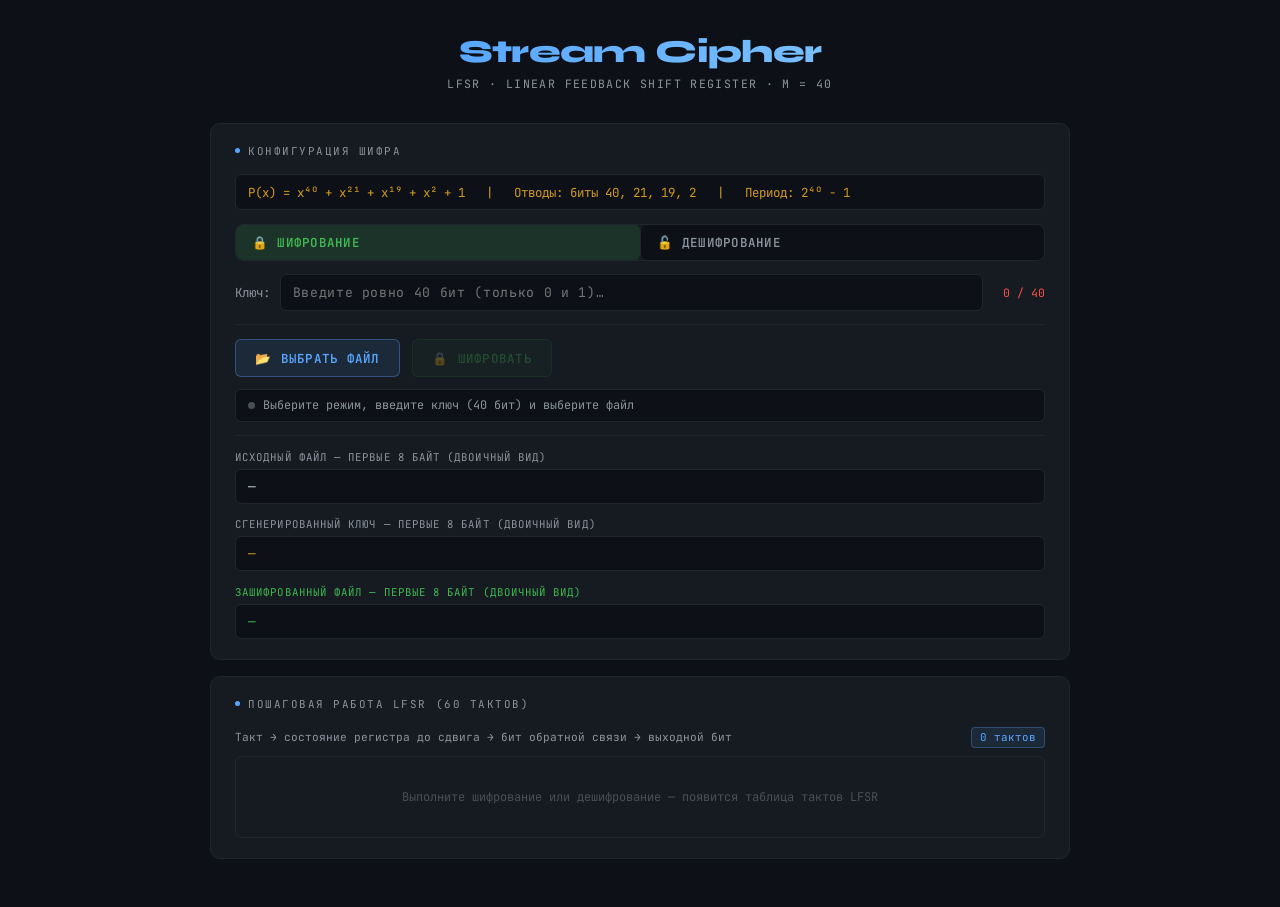
==== lab2/index.html @ f0863117 "lab2" ====
<!DOCTYPE html>
<html lang="ru">
<head>
  <meta charset="UTF-8">
  <meta name="viewport" content="width=device-width, initial-scale=1.0">
  <title>Stream Cipher — LFSR</title>
  <link rel="stylesheet" href="style.css">
</head>
<body>

<header>
  <h1>Stream Cipher</h1>
  <p>LFSR · Linear Feedback Shift Register · m = 40</p>
</header>

<div class="app">

  <!-- ── Main card ── -->
  <div class="card">
    <div class="card-title">Конфигурация шифра</div>

    <div class="poly-info">
      P(x) = x⁴⁰ + x²¹ + x¹⁹ + x² + 1 &nbsp;&nbsp;|&nbsp;&nbsp;
      Отводы: биты 40, 21, 19, 2 &nbsp;&nbsp;|&nbsp;&nbsp;
      Период: 2⁴⁰ − 1
    </div>

    <!-- Mode selector -->
    <div class="mode-tabs">
      <button class="mode-tab active-enc" id="tabEnc" onclick="setMode('enc')">🔒 Шифрование</button>
      <button class="mode-tab"            id="tabDec" onclick="setMode('dec')">🔓 Дешифрование</button>
    </div>

    <!-- Key input -->
    <div class="key-row">
      <span class="key-label">Ключ:</span>
      <input
        type="text"
        id="tbKey"
        placeholder="Введите ровно 40 бит (только 0 и 1)…"
        oninput="onKeyInput(this)"
        maxlength="80"
      />
      <span class="key-count bad" id="keyCount">0 / 40</span>
    </div>

    <div class="divider"></div>

    <!-- Action buttons -->
    <div class="btn-row">
      <button class="btn-blue" id="btnOpen" onclick="openFile()">📂 Выбрать файл</button>
      <button class="btn-green" id="btnAction" onclick="doProcess()" disabled>🔒 Шифровать</button>
    </div>

    <div class="file-info" id="fileInfo">
      Файл: <span id="fileNameSpan">—</span> &nbsp; (<span id="fileSizeSpan">—</span>)
    </div>
    <div class="file-info" id="saveInfo">
      Сохранено как: <span id="saveNameSpan">—</span>
    </div>

    <div class="status" id="statusBar">
      <div class="status-dot"></div>
      <span id="statusText">Выберите режим, введите ключ (40 бит) и выберите файл</span>
    </div>

    <div class="divider"></div>

    <!-- Binary displays -->
    <div class="field-label" id="labelIn">Исходный файл — первые 8 байт (двоичный вид)</div>
    <div class="bin-field src" id="tbIn">—</div>

    <div class="field-label">Сгенерированный ключ — первые 8 байт (двоичный вид)</div>
    <div class="bin-field key-out" id="tbGenKey">—</div>

    <div class="field-label out-enc" id="labelOut">Зашифрованный файл — первые 8 байт (двоичный вид)</div>
    <div class="bin-field enc" id="tbOut">—</div>
  </div>

  <!-- ── LFSR step table ── -->
  <div class="card">
    <div class="card-title">Пошаговая работа LFSR (60 тактов)</div>
    <div class="ticks-header">
      <span>Такт → состояние регистра до сдвига → бит обратной связи → выходной бит</span>
      <span class="badge" id="ticksBadge">0 тактов</span>
    </div>
    <div class="table-wrap" id="tableWrap">
      <div class="empty">Выполните шифрование или дешифрование — появится таблица тактов LFSR</div>
    </div>
  </div>

</div><!-- /.app -->

<!-- ── Extension picker modal ── -->
<div class="modal-overlay" id="extModal">
  <div class="modal">
    <div class="modal-title">🔓 Выберите расширение файла</div>
    <div class="modal-desc">
      Укажите расширение для дешифрованного файла, чтобы система могла его правильно открыть:
    </div>

    <div class="modal-suggestions">
      <button class="suggestion" onclick="setSuggestion('.mp4')">.mp4</button>
      <button class="suggestion" onclick="setSuggestion('.mp3')">.mp3</button>
      <button class="suggestion" onclick="setSuggestion('.jpg')">.jpg</button>
      <button class="suggestion" onclick="setSuggestion('.png')">.png</button>
      <button class="suggestion" onclick="setSuggestion('.txt')">.txt</button>
      <button class="suggestion" onclick="setSuggestion('.pdf')">.pdf</button>
      <button class="suggestion" onclick="setSuggestion('.docx')">.docx</button>
      <button class="suggestion" onclick="setSuggestion('.zip')">.zip</button>
    </div>

    <input type="text" id="extInput" placeholder=".mp4" />

    <div class="modal-btns">
      <button class="btn-blue"   onclick="cancelExtModal()">Отмена</button>
      <button class="btn-purple" onclick="confirmExtModal()">✓ Сохранить</button>
    </div>
  </div>
</div>

<!-- Hidden file input -->
<input type="file" id="fileInput" style="display:none" onchange="onFileSelected(event)" />

<script src="script.js"></script>
</body>
</html>
---- lab2/style.css ----
@import url('https://fonts.googleapis.com/css2?family=JetBrains+Mono:wght@400;600;700&family=Syne:wght@700;800&display=swap');

:root {
  --bg: #0d1117;
  --surface: #161b22;
  --surface2: #1c2230;
  --border: #21262d;
  --accent: #58a6ff;
  --green: #3fb950;
  --orange: #d29922;
  --red: #f85149;
  --purple: #bc8cff;
  --muted: #484f58;
  --text: #c9d1d9;
  --text2: #8b949e;
}

* { box-sizing: border-box; margin: 0; padding: 0; }

body {
  background: var(--bg);
  color: var(--text);
  font-family: 'JetBrains Mono', monospace;
  min-height: 100vh;
  display: flex;
  flex-direction: column;
  align-items: center;
  padding: 2rem 1rem 3rem;
}

/* ── Header ── */
header { text-align: center; margin-bottom: 2rem; }

header h1 {
  font-family: 'Syne', sans-serif;
  font-size: 2rem;
  font-weight: 800;
  letter-spacing: -0.02em;
  background: linear-gradient(90deg, var(--accent), #79c0ff);
  -webkit-background-clip: text;
  -webkit-text-fill-color: transparent;
  background-clip: text;
}

header p {
  color: var(--text2);
  font-size: 0.72rem;
  margin-top: 0.3rem;
  text-transform: uppercase;
  letter-spacing: 0.12em;
}

/* ── Layout ── */
.app {
  width: 100%;
  max-width: 860px;
  display: flex;
  flex-direction: column;
  gap: 1rem;
}

.card {
  background: var(--surface);
  border: 1px solid var(--border);
  border-radius: 10px;
  padding: 1.25rem 1.5rem;
}

.card-title {
  font-size: 0.68rem;
  text-transform: uppercase;
  letter-spacing: 0.14em;
  color: var(--text2);
  margin-bottom: 1rem;
  display: flex;
  align-items: center;
  gap: 0.5rem;
}
.card-title::before {
  content: '';
  width: 5px; height: 5px;
  border-radius: 50%;
  background: var(--accent);
}

/* ── Poly info ── */
.poly-info {
  background: var(--bg);
  border: 1px solid var(--border);
  border-radius: 6px;
  padding: 0.55rem 0.75rem;
  font-size: 0.78rem;
  color: var(--orange);
  margin-bottom: 0.85rem;
}

/* ── Key input ── */
.key-row {
  display: flex;
  align-items: center;
  gap: 0.6rem;
}

.key-label { font-size: 0.78rem; color: var(--text2); white-space: nowrap; }

#tbKey {
  flex: 1;
  background: var(--bg);
  border: 1px solid var(--border);
  border-radius: 6px;
  color: var(--accent);
  font-family: 'JetBrains Mono', monospace;
  font-size: 0.82rem;
  padding: 0.55rem 0.75rem;
  outline: none;
  letter-spacing: 0.05em;
  transition: border-color 0.2s;
}
#tbKey:focus  { border-color: var(--accent); }
#tbKey.valid  { border-color: var(--green); }
#tbKey.invalid { border-color: var(--red); }

.key-count {
  font-size: 0.72rem;
  color: var(--text2);
  white-space: nowrap;
  min-width: 52px;
  text-align: right;
}
.key-count.ok  { color: var(--green); }
.key-count.bad { color: var(--red); }

/* ── Mode tabs ── */
.mode-tabs {
  display: flex;
  border: 1px solid var(--border);
  border-radius: 8px;
  overflow: hidden;
  margin-bottom: 0.85rem;
}

.mode-tab {
  flex: 1;
  padding: 0.55rem 1rem;
  font-family: 'JetBrains Mono', monospace;
  font-size: 0.78rem;
  font-weight: 600;
  text-transform: uppercase;
  letter-spacing: 0.1em;
  border: none;
  cursor: pointer;
  transition: all 0.15s;
  background: var(--bg);
  color: var(--text2);
}
.mode-tab:first-child { border-right: 1px solid var(--border); }
.mode-tab.active-enc  { background: rgba(63,185,80,0.15); color: var(--green); }
.mode-tab.active-dec  { background: rgba(188,140,255,0.15); color: var(--purple); }
.mode-tab:hover:not(.active-enc):not(.active-dec) { background: var(--surface2); color: var(--text); }

/* ── Buttons ── */
.divider { height: 1px; background: var(--border); margin: 0.85rem 0; }

.btn-row { display: flex; gap: 0.75rem; flex-wrap: wrap; }

button {
  font-family: 'JetBrains Mono', monospace;
  font-size: 0.78rem;
  font-weight: 600;
  text-transform: uppercase;
  letter-spacing: 0.1em;
  padding: 0.6rem 1.2rem;
  border-radius: 6px;
  border: 1px solid transparent;
  cursor: pointer;
  transition: all 0.15s;
  display: flex;
  align-items: center;
  gap: 0.4rem;
}

.btn-blue   { background: rgba(88,166,255,0.1);  border-color: rgba(88,166,255,0.35);  color: var(--accent); }
.btn-green  { background: rgba(63,185,80,0.1);   border-color: rgba(63,185,80,0.35);   color: var(--green); }
.btn-purple { background: rgba(188,140,255,0.1); border-color: rgba(188,140,255,0.35); color: var(--purple); }

.btn-blue:hover   { background: rgba(88,166,255,0.2);  border-color: var(--accent); }
.btn-green:hover  { background: rgba(63,185,80,0.2);   border-color: var(--green); }
.btn-purple:hover { background: rgba(188,140,255,0.2); border-color: var(--purple); }
.btn-blue.active  { background: rgba(88,166,255,0.2);  border-color: var(--accent); }

button:disabled { opacity: 0.3; cursor: not-allowed; }

/* ── File info & status ── */
.file-info {
  font-size: 0.72rem;
  color: var(--text2);
  margin-top: 0.5rem;
  display: none;
  align-items: center;
  gap: 0.4rem;
}
.file-info span { color: var(--accent); }

.status {
  font-size: 0.74rem;
  padding: 0.45rem 0.75rem;
  border-radius: 6px;
  border: 1px solid var(--border);
  background: var(--bg);
  color: var(--text2);
  display: flex;
  align-items: center;
  gap: 0.5rem;
  margin-top: 0.75rem;
}
.status-dot { width: 7px; height: 7px; border-radius: 50%; background: var(--muted); flex-shrink: 0; }
.status.ok   .status-dot { background: var(--green);  box-shadow: 0 0 6px var(--green); }
.status.err  .status-dot { background: var(--red);    box-shadow: 0 0 6px var(--red); }
.status.warn .status-dot { background: var(--orange); box-shadow: 0 0 6px var(--orange); }

/* ── Binary display fields ── */
.field-label {
  font-size: 0.67rem;
  text-transform: uppercase;
  letter-spacing: 0.1em;
  color: var(--text2);
  margin-bottom: 0.3rem;
  margin-top: 0.85rem;
}
.field-label.out-enc { color: var(--green); }
.field-label.out-dec { color: var(--purple); }

.bin-field {
  width: 100%;
  background: var(--bg);
  border: 1px solid var(--border);
  border-radius: 6px;
  font-family: 'JetBrains Mono', monospace;
  font-size: 0.8rem;
  padding: 0.5rem 0.75rem;
  min-height: 2.2rem;
  overflow-x: auto;
  white-space: pre;
  word-break: break-all;
  letter-spacing: 0.06em;
}
.bin-field.src     { color: var(--text); }
.bin-field.key-out { color: var(--orange); }
.bin-field.enc     { color: var(--green); }
.bin-field.dec     { color: var(--purple); }

/* ── LFSR table ── */
.ticks-header {
  display: flex;
  justify-content: space-between;
  align-items: center;
  margin-bottom: 0.5rem;
  font-size: 0.7rem;
  color: var(--text2);
}
.badge {
  background: rgba(88,166,255,0.1);
  border: 1px solid rgba(88,166,255,0.3);
  color: var(--accent);
  padding: 0.15rem 0.5rem;
  border-radius: 4px;
  font-size: 0.68rem;
}
.table-wrap {
  max-height: 340px;
  overflow-y: auto;
  border: 1px solid var(--border);
  border-radius: 6px;
}
.table-wrap::-webkit-scrollbar { width: 4px; }
.table-wrap::-webkit-scrollbar-track { background: var(--bg); }
.table-wrap::-webkit-scrollbar-thumb { background: var(--border); border-radius: 2px; }

table { width: 100%; border-collapse: collapse; font-size: 0.72rem; }

thead th {
  background: var(--surface2);
  color: var(--text2);
  text-transform: uppercase;
  letter-spacing: 0.08em;
  padding: 0.45rem 0.7rem;
  text-align: left;
  border-bottom: 1px solid var(--border);
  position: sticky; top: 0; z-index: 1;
  font-size: 0.66rem;
}
tbody td {
  padding: 0.32rem 0.7rem;
  border-bottom: 1px solid rgba(33,38,45,0.7);
  font-family: 'JetBrains Mono', monospace;
  color: var(--text2);
}
tbody td:first-child  { color: var(--accent); font-weight: 700; width: 55px; }
tbody td:nth-child(3) { color: var(--orange); width: 35px; }
tbody td:last-child   { color: var(--green);  font-weight: 700; width: 50px; }
tbody tr:hover td { background: rgba(88,166,255,0.03); }

.empty { text-align: center; color: var(--muted); font-size: 0.75rem; padding: 2rem; }

/* ── Extension picker modal ── */
.modal-overlay {
  display: none;
  position: fixed;
  inset: 0;
  background: rgba(0,0,0,0.7);
  z-index: 100;
  align-items: center;
  justify-content: center;
}
.modal-overlay.show { display: flex; }

.modal {
  background: var(--surface);
  border: 1px solid var(--border);
  border-radius: 12px;
  padding: 1.5rem;
  width: 340px;
  display: flex;
  flex-direction: column;
  gap: 0.85rem;
}
.modal-title {
  font-family: 'Syne', sans-serif;
  font-size: 0.9rem;
  font-weight: 700;
  color: var(--text);
}
.modal-desc { font-size: 0.72rem; color: var(--text2); line-height: 1.5; }

.modal input {
  width: 100%;
  background: var(--bg);
  border: 1px solid var(--border);
  border-radius: 6px;
  color: var(--accent);
  font-family: 'JetBrains Mono', monospace;
  font-size: 0.9rem;
  padding: 0.55rem 0.75rem;
  outline: none;
  transition: border-color 0.2s;
}
.modal input:focus { border-color: var(--purple); }

.modal-btns { display: flex; gap: 0.6rem; justify-content: flex-end; }

.modal-suggestions { display: flex; flex-wrap: wrap; gap: 0.4rem; }

.suggestion {
  background: var(--bg);
  border: 1px solid var(--border);
  border-radius: 4px;
  color: var(--text2);
  font-family: 'JetBrains Mono', monospace;
  font-size: 0.72rem;
  padding: 0.2rem 0.5rem;
  cursor: pointer;
  transition: all 0.15s;
  text-transform: none;
  letter-spacing: normal;
}
.suggestion:hover { border-color: var(--purple); color: var(--purple); }
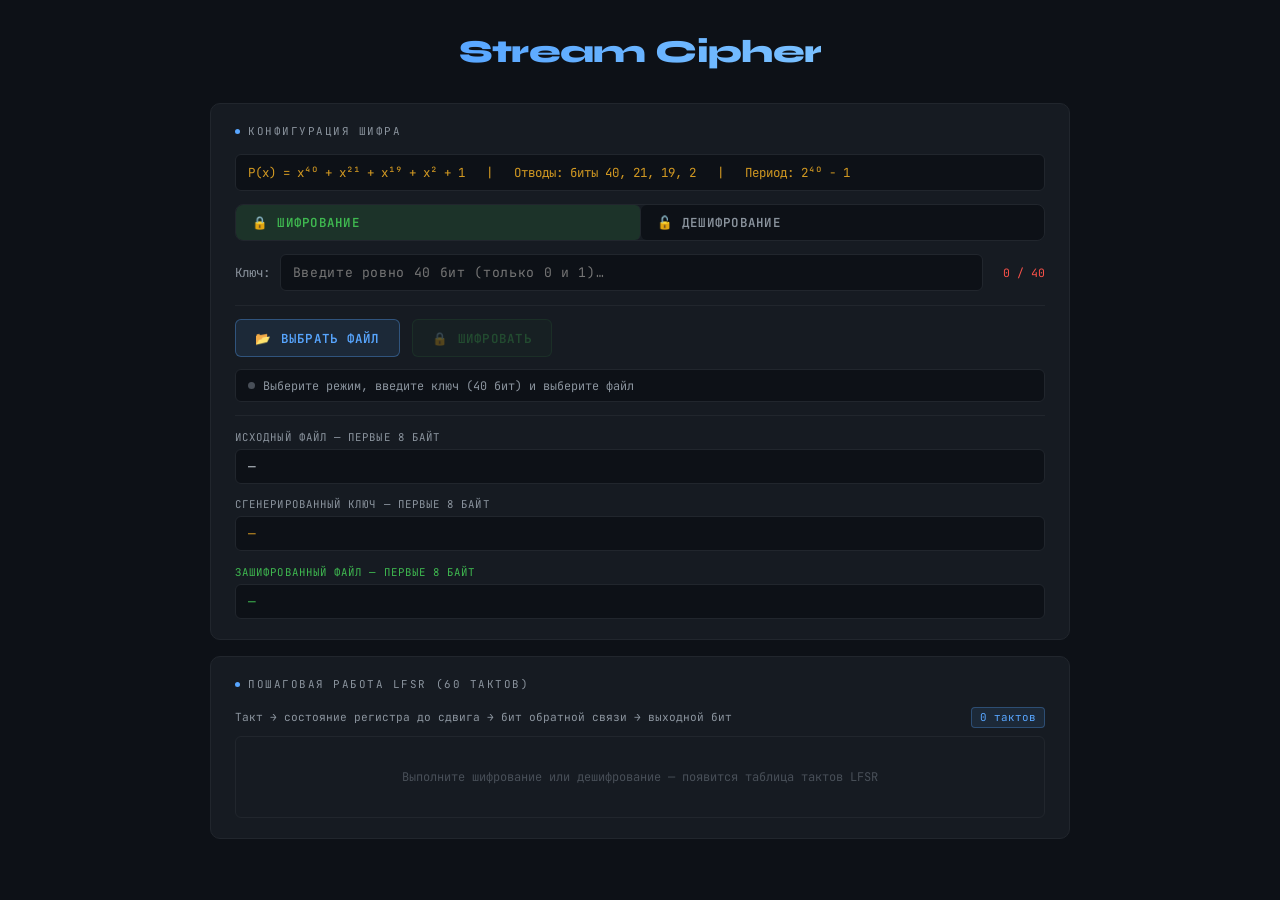
==== commit 17b890fb: "lab2 fix" ====
--- a/lab2/index.html
+++ b/lab2/index.html
@@ -10,7 +10,7 @@
 
 <header>
   <h1>Stream Cipher</h1>
-  <p>LFSR · Linear Feedback Shift Register · m = 40</p>
+
 </header>
 
 <div class="app">
@@ -67,13 +67,13 @@
     <div class="divider"></div>
 
     <!-- Binary displays -->
-    <div class="field-label" id="labelIn">Исходный файл — первые 8 байт (двоичный вид)</div>
+    <div class="field-label" id="labelIn">Исходный файл — первые 8 байт </div>
     <div class="bin-field src" id="tbIn">—</div>
 
-    <div class="field-label">Сгенерированный ключ — первые 8 байт (двоичный вид)</div>
+    <div class="field-label">Сгенерированный ключ — первые 8 байт </div>
     <div class="bin-field key-out" id="tbGenKey">—</div>
 
-    <div class="field-label out-enc" id="labelOut">Зашифрованный файл — первые 8 байт (двоичный вид)</div>
+    <div class="field-label out-enc" id="labelOut">Зашифрованный файл — первые 8 байт</div>
     <div class="bin-field enc" id="tbOut">—</div>
   </div>
 
